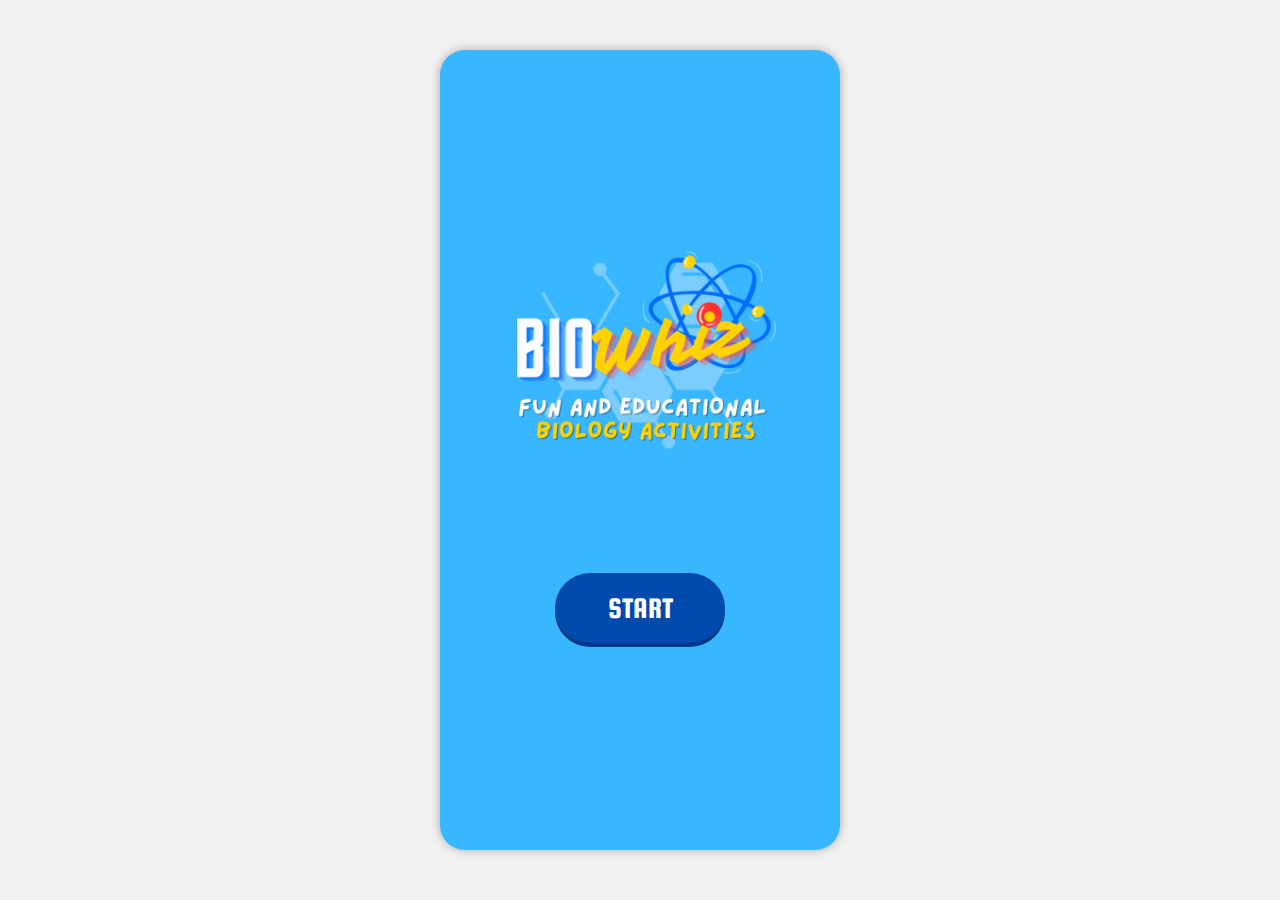
==== index.html @ f21ca097 "Add files via upload" ====
<!DOCTYPE html>
<html lang="en">
<head>
    <meta charset="UTF-8">
    <meta name="viewport" content="width=device-width, initial-scale=1.0">
    <link rel="stylesheet" href="style.css">
    <title>Bio Whiz</title>
</head>

<body >
   
    <div class="container">
        <div class="logo">
            <img class="imahe" src="photos/logo2.jpg" alt="Italian Trulli">
        </div>
        <div class="button">
            <button class="btn"disabled href="approach.html"><a href="approach.html">START</a></button>
        </div>
        
    </div>
        

</body>

</html>
---- style.css ----
@font-face { font-family: Horta; src: url('Horta demo.otf'); } 
@font-face { font-family: Squada; src: url('SquadaOne-Regular.ttf'); } 

* {
    margin: 0;
    padding: 0;
    box-sizing: border-box;
    font-family: Squada;
  }
  body {
    min-height: 100vh;
    display: flex;
    align-items: center;
    justify-content: center;
    background: #f1f1f1;
 
  }
  
  .container {
    position: relative;
    min-height: 800px;
    width: 100%;
    max-width: 400px;
    background: #38B6FF;
    padding: 30px;
    overflow: hidden;
    border-radius: 25px;
    box-shadow: 0 0 10px rgba(0, 0, 0, 0.3);
    overflow:auto;
  }

/*FONT CONTROLS*/
.titleholder{
    display: flex;
    text-align: center;
    align-items: center;
    justify-content: center;
    height: fit-content;
    width: auto;
    top: 170px;
    right:0;
    left:0;
    bottom:0;
    position:absolute;

}  
.title{

    width: 70%;
    height: 100%;   
    color: #fff;
    font-family: Horta;
    font-size: 42px;
    text-shadow: 2px 3px #388bba;
    
  }

/* PHOTO CONTROLS*/
  .imahe{
    position: relative;
    width: 100%;
    height: 100%;
    object-fit: fill;
 }
  .imahe1{ 
    display: flex;
    align-items: center;
    justify-content: center;
    height: 100%;
    width: auto;
    position:relative;

  }

  .logo{
    position: relative;
    width: 100%;
    height: 100%;
    background: #38B6FF;
    object-fit: fill;
    margin-top:100px;
    margin-bottom:50px;
  } 
  .logo1{
    display: flex;
    justify-content: center;
    height: 200px;
    width: 100%;
    top: 0;
    right:0;
    left:0;
    padding-top: 0px;
    position:relative;
  }
  /* BUTTON CONTROLS */

  :root{
    --light-blue-color:#38B6FF;
    --dark-blue-color:#004AAD;
    --yellow-color:#FFD200;
    --transition: all 300ms ease-in-out;
  }
  .btn a{
    text-decoration: none;
     color:inherit;
     border-radius: inherit;
     display: flex;
     justify-content: center;
     align-items: center;
     height: 100%;   
     width: 100%;
   }
   .btnb a{
    text-decoration: none;
    color:inherit;
    border-radius: inherit;
    display: flex;
    justify-content: center;
    align-items: center;
    height: 100%;   
    width: 100%;
   }
  .button{
    display:flex;
    justify-content: center;
    align-items: center;
    height: 70px;
    position: relative;
    padding:5=px;
  }
  .buttonb{
    display:flex;
    width: 100%;
    justify-content: center;
    align-items: center;
    height: 70px;
    position: relative;
    margin: 8%;
  }
  .btn {
    width: 50%;
    min-width: 150px;
    height: 100%;
    background: #004AAD;
    border: none;
    border-radius:50px;
    color: #fff;
    font-family: Squada;
    font-size: 30px;
    font-weight: 500;
    cursor: pointer;
    transition: 0.3s linear;
    box-shadow: 0 4px 0 0 #003983;
  }
  .btnb {
    width: 50%;
    min-width: 150px;
    height: 100%;
    background: #FFD200;
    border: none;
    border-radius:50px;
    color: #004AAD;
    font-family: Squada;
    font-size: 30px;
    font-weight: 500;
    cursor: pointer;
    transition: 0.3s linear;
    box-shadow: 0 4px 0 0 #ffb300;
    margin:auto;
  }
  .btn:hover {
    color: #fff;
    background: #0159cc;
    box-shadow: 0 3px 0 0 #004AAD;
}
.btnb:hover {
  color: #fff;
  background: #0159cc;
  box-shadow: 0 3px 0 0 #004AAD;
}
.btn:active {
    color: #004AAD;
    background: #FFD200;
    box-shadow: 0 2px 0 0 #ffb300;
    transform: scale(0.95)
}
.btnb:active {
    color: #e4e4e4;
    background:#004AAD;
    box-shadow: 0 2px 0 0 #003983;
    transform: scale(0.95)
}

.choices{
    display: flex;
    justify-content: space-evenly;
    height: fit-content;
    width: 100%;
    top: 31%;
    right:0;
    left:0;
    bottom:0;
    flex-wrap: wrap;
    text-align: center;
    align-items: center;
    position:absolute;
}
.choice{
    width: 50%;
    height: 50%;
    min-width: 180px;
    min-height: 180px;
    color: #fff;
    justify-content: center;
    align-items: center;
    display: flex;
    font-family: Squada;
    font-size: 30px;
    font-weight: 500;
    cursor: pointer;
    margin:auto;
}
.choiceimg{
    position: relative;
    width: 100%;
    height: 100%;
    object-fit: fill;
    border-radius: 20%;
    padding:10%;
}
.choiceimg:hover{
    position: relative;
    width: 100%;
    height: 100%;
    border-radius: 20%;
    padding:7%;
    background:#003983;

}
.choiceimg:active{
    background:#FFD200;
    transform: scale(0.95)
}
  /* RESPONSIVENESS */
  @media (max-width: 468px) {
    .container {
      min-height: 100vh;
      max-width: 100%;
      border-radius: 0;
    }
  }
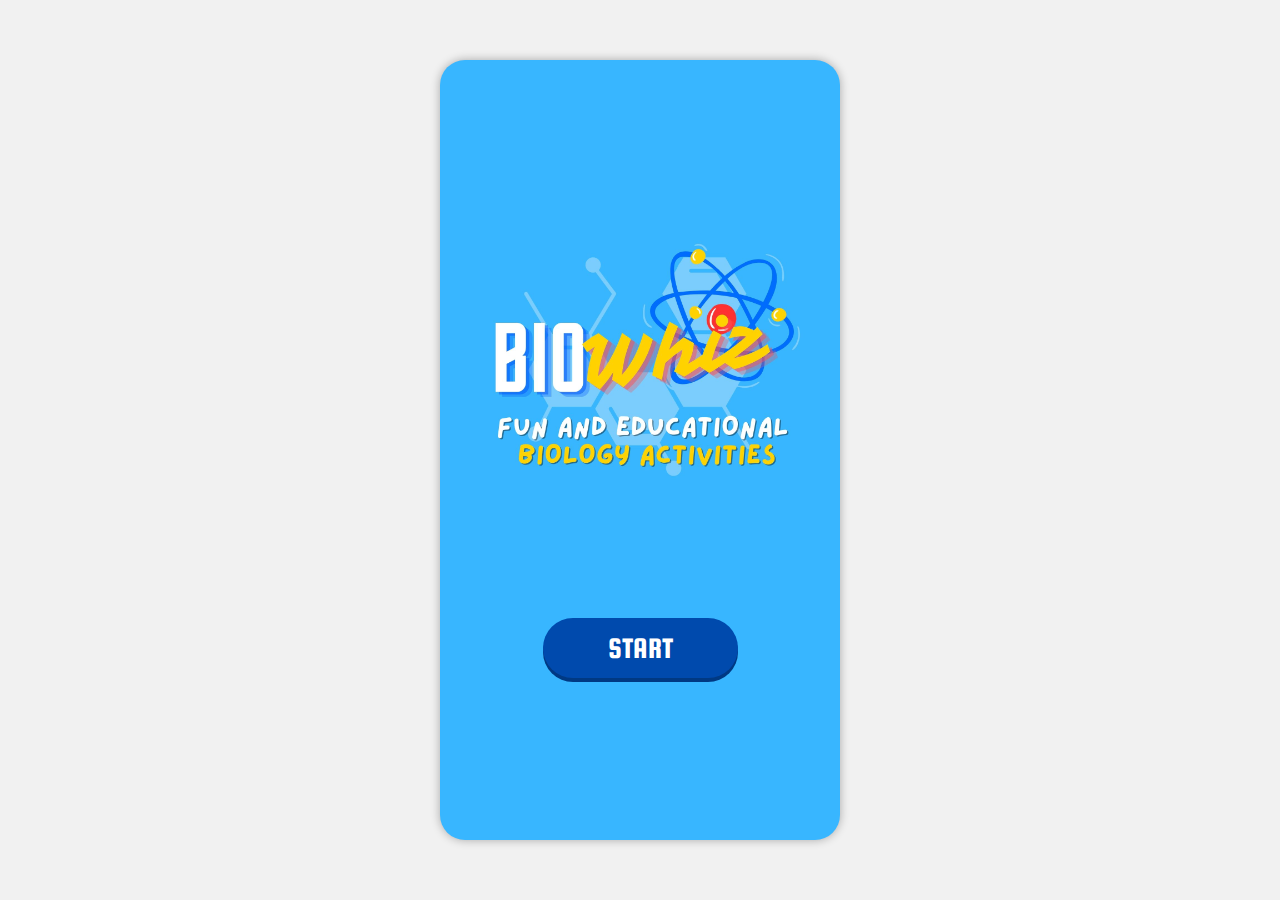
==== commit 398d4e11: "Add files via upload" ====
--- a/index.html
+++ b/index.html
@@ -3,6 +3,7 @@
 <head>
     <meta charset="UTF-8">
     <meta name="viewport" content="width=device-width, initial-scale=1.0">
+    <meta name="theme-color" content="#004AAD">
     <link rel="stylesheet" href="style.css">
     <title>Bio Whiz</title>
 </head>
--- a/style.css
+++ b/style.css
@@ -18,31 +18,41 @@
   
   .container {
     position: relative;
-    min-height: 800px;
+    min-height: 780px;
     width: 100%;
     max-width: 400px;
     background: #38B6FF;
-    padding: 30px;
+    padding: 0px;
     overflow: hidden;
     border-radius: 25px;
     box-shadow: 0 0 10px rgba(0, 0, 0, 0.3);
     overflow:auto;
   }
-
-/*FONT CONTROLS*/
+  .containerholder{
+    padding:-20%;
+    display:flex;
+    align-content: center;
+    position:absolute;
+    width: fit-content;
+    height: fit-content;
+    justify-content:center;
+    flex-wrap: wrap;
+    top:-25px;
+  }
+
+/*TITLE CONTROLS*/
 .titleholder{
     display: flex;
     text-align: center;
     align-items: center;
     justify-content: center;
     height: fit-content;
-    width: auto;
-    top: 170px;
+    width: 100%;
+    top: -40px;
     right:0;
     left:0;
     bottom:0;
-    position:absolute;
-
+    position:relative;
 }  
 .title{
 
@@ -54,8 +64,31 @@
     text-shadow: 2px 3px #388bba;
     
   }
-
-/* PHOTO CONTROLS*/
+  .titleholder1{
+    display: flex;
+    text-align: center;
+    align-items: center;
+    justify-content: center;
+    height: fit-content;
+    width: 100%;
+    top: 0;
+    right:0;
+    left:0;
+    bottom:0;
+    position:relative;
+}  
+.title1{
+
+    width: 70%;
+    height: 100%;   
+    color: #fff;
+    font-family: Horta;
+    font-size: 50px;
+    text-shadow: 2px 3px #388bba;
+    
+  }
+
+/* LOGO CONTROLS*/
   .imahe{
     position: relative;
     width: 100%;
@@ -68,8 +101,7 @@
     justify-content: center;
     height: 100%;
     width: auto;
-    position:relative;
-
+   
   }
 
   .logo{
@@ -91,6 +123,8 @@
     left:0;
     padding-top: 0px;
     position:relative;
+
+   
   }
   /* BUTTON CONTROLS */
 
@@ -120,13 +154,23 @@
     height: 100%;   
     width: 100%;
    }
+   .btnc a{
+    text-decoration: none;
+    color:inherit;
+    border-radius: inherit;
+    display: flex;
+    justify-content: center;
+    align-items: center;
+    height: 100%;   
+    width: 100%;
+   }
   .button{
     display:flex;
     justify-content: center;
     align-items: center;
     height: 70px;
     position: relative;
-    padding:5=px;
+    padding:5px;
   }
   .buttonb{
     display:flex;
@@ -135,7 +179,16 @@
     align-items: center;
     height: 70px;
     position: relative;
-    margin: 8%;
+    margin: 0%;
+    top:20px;
+  }
+  .buttonc {
+    width: 50%;
+    height: fit-content;
+    position: absolute;
+    display: flex;
+    justify-content:right;
+    right:0;
   }
   .btn {
     width: 50%;
@@ -168,6 +221,22 @@
     box-shadow: 0 4px 0 0 #ffb300;
     margin:auto;
   }
+  .btnc {
+    width: 50%;
+    min-width: 40px;
+    height: 100%;
+    background: #FFD200;
+    border-radius:50px;
+    color: #004AAD;
+    font-family: Squada;
+    font-size: 1.5rem;
+    font-weight: 500;
+    cursor: pointer;
+    transition: 0.3s linear;
+    box-shadow: 0 4px 0 0 #ffb300;
+    margin:10%;
+    border:none;
+  }
   .btn:hover {
     color: #fff;
     background: #0159cc;
@@ -177,6 +246,11 @@
   color: #fff;
   background: #0159cc;
   box-shadow: 0 3px 0 0 #004AAD;
+}
+.btnc:hover {
+  color: #fff;
+  background: red;
+  box-shadow: 0 3px 0 0 rgb(155, 0, 0);
 }
 .btn:active {
     color: #004AAD;
@@ -190,20 +264,23 @@
     box-shadow: 0 2px 0 0 #003983;
     transform: scale(0.95)
 }
+.btnc:active {
+  color: #e4e4e4;
+  background:rgb(155, 0, 0);
+  box-shadow: 2px 0 0 0 rgb(100, 0, 0);
+  transform: scale(0.95)
+}
 
 .choices{
     display: flex;
     justify-content: space-evenly;
-    height: fit-content;
-    width: 100%;
-    top: 31%;
-    right:0;
-    left:0;
-    bottom:0;
+    height: 50%;
+    width: 100%;
     flex-wrap: wrap;
     text-align: center;
     align-items: center;
-    position:absolute;
+    position:relative;
+    top: -40px;
 }
 .choice{
     width: 50%;
@@ -241,6 +318,76 @@
     background:#FFD200;
     transform: scale(0.95)
 }
+
+/*PER TOPIC*/
+/* ICON CONTROLS */
+.iconholder{
+  position: relative;
+  display: flex;
+  align-content: center;
+  justify-content: center;
+  height: fit-content;
+  width: 100%;
+}
+.icon{
+  width: 30%;
+  height: 50%;
+}
+/*ITEM CONTROLS*/
+.itemholder{
+  width:100%;
+  height:auto;
+  bottom:0;
+  display:flex;
+  justify-content: center;
+  align-items: center;
+  position:absolute;
+  background:#004AAD;
+  flex-wrap: wrap;
+  padding-top: 30px;
+}
+.item{
+  border-radius: 3rem;
+  color:#fff;
+  list-style-type: none;
+  font-size: 30px;
+  cursor:pointer;
+  margin: 5%;
+  height: 60px;
+  width: 80%;
+  display: flex;
+  align-content: center;
+  justify-content: center;
+  border: 2px var(--light-blue-color);
+  background-color: #38B6FF;
+  box-shadow: 0 5px 0 0 #003983;
+
+}
+.item:hover{
+  transform: scale(1.09)
+}
+.btnc:hover{
+  transform: scale(1.09)
+}
+.item:active{
+  background:#FFD200;
+  box-shadow: 5px 0 0 0 #ffb300;
+  transform: scale(0.97)
+}
+.item a{
+  position: relative;
+  display: flex;
+  align-content: center;
+  justify-content: center;
+  width: 100%;
+  height: 100%;
+  border-radius: 3rem;
+  margin: 0;
+  padding: 1rem;
+  text-decoration: none;
+  color:inherit;
+}
+
   /* RESPONSIVENESS */
   @media (max-width: 468px) {
     .container {
